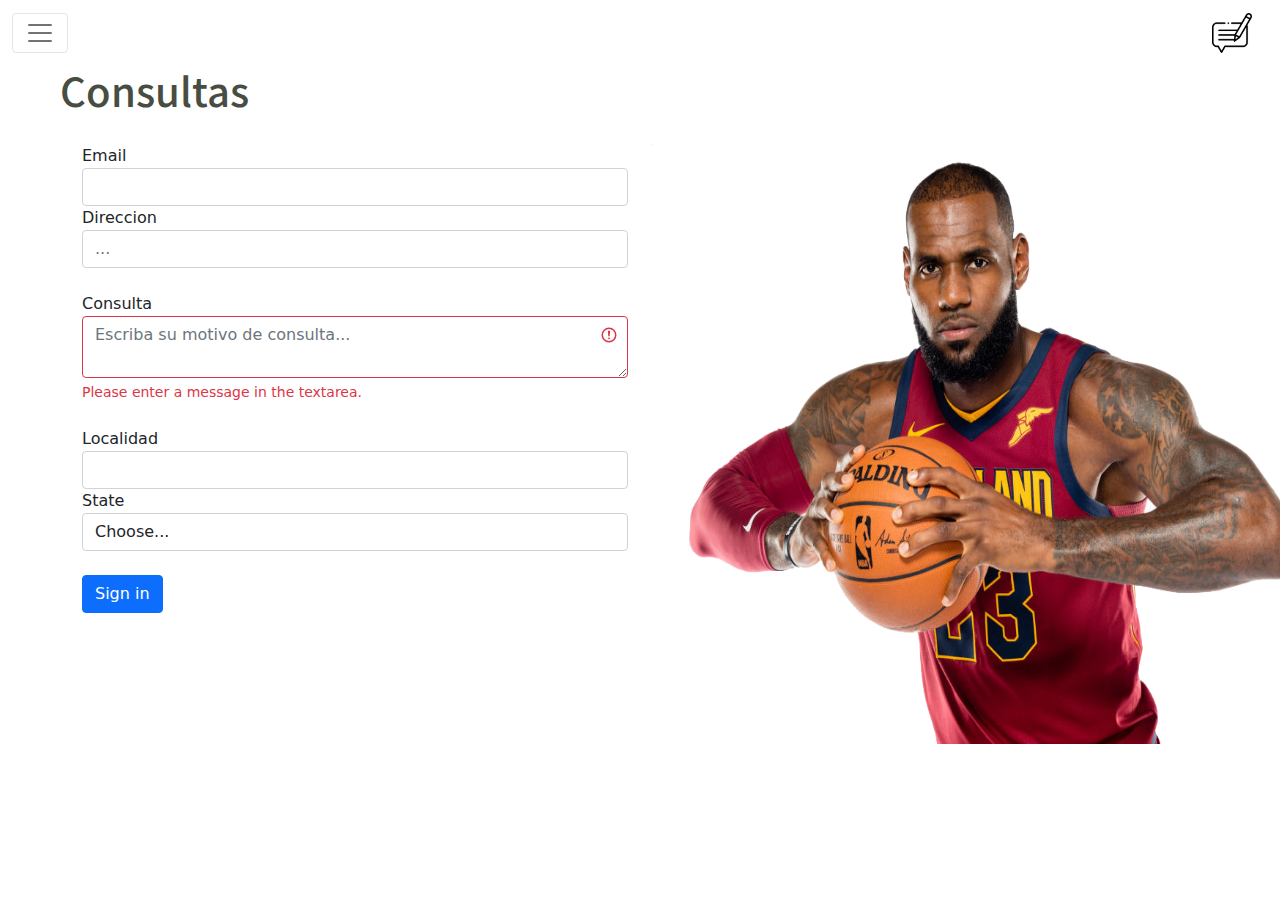
==== Pages/Consultas.html @ 098abf5f "Nuestro primer repositorio" ====
<!DOCTYPE html>
<html lang="en">
<head>
	<meta charset="UTF-8">
	<meta name="viewport" content="width=device-width, initial-scale=1.0">
	<meta name="description" content="Consulta Visco">
	<meta name="keywords" content="consultas, inquietudes, dudas">
	<title>Consultas</title>
	<link rel="stylesheet" href="../sass/estilos.css">
	<link rel="stylesheet" href="../Css/bootstrap.min.css">
	<link rel="stylesheet" href="https://cdnjs.cloudflare.com/ajax/libs/animate.css/4.1.1/animate.min.css">
	<script src="../js/bootstrap.min.js"></script>
</head>
<body>
	<nav class="navbar navbar-expand-xs navbar-light bg-transparent">
		<div class="container-fluid nav-menu">
			<button class="navbar-toggler" type="button" data-bs-toggle="collapse" data-bs-target="#navbarNavDropdown" aria-controls="navbarNavDropdown" aria-expanded="false" aria-label="Toggle navigation">
				<span class="navbar-toggler-icon"></span>
			</button>
			<div class="navegador__colapso collapse navbar-collapse" id="navbarNavDropdown">
				<ul class="navbar-nav">
					<li class="nav-item">
						<a class="nav-link active" aria-current="page" href="../index.html">Home</a>
					</li>
					<li class="nav-item">
						<a class="nav-link" href="Productos.html">Productos</a>
					</li>
					<li class="nav-item">
						<a class="nav-link" href="Consultas.html">Consultas</a>
					</li>
					<li class="nav-item">
						<a class="nav-link" href="Promociones.html">Promociones</a>
					</li>
					<li class="nav-item">
						<a class="nav-link" href="Nosotros.html">Nosotros</a>
					</li>
					<li class="nav-item">
						<a class="nav-link" href="Contacto.html">Contacto</a>
					</li>
					<li class="nav-item dropdown">
						<a class="nav-link dropdown-toggle" href="Pages/Reclamos.html" id="navbarDropdownMenuLink" role="button" data-bs-toggle="dropdown" aria-expanded="false">
							Reclamos
						</a>
						<ul class="navegador__despliegueSubmenu dropdown-menu" aria-labelledby="navbarDropdownMenuLink">
							<li><a class="dropdown-item" href="Pages/Reclamos.html">Reclamos</a></li>
							<li><a class="dropdown-item" href="Pages/Reclamos.html">Devolver pedido</a></li>
							<li><a class="dropdown-item" href="Pages/Subpages/Cómo es el proceso de devolución de un pedido en Visco.html">Proceso de devolución</a></li>
						</ul>
					</li>
				</ul>
			</div>
			<a class="navbar-brand " href="Index.html">
				<img src="../Img/fondo.png" alt="" width="80" height="">
			</a>
			<a class="navbar-brand" href="Pages/Contacto.html">
				<img src="../Img/formulario-de-contacto.png" alt="" width="40" height="">
			</a>
		</div>
	</nav>
	<h1 class="titulos">Consultas</h1>
	<div class="container">
		<div class="row">
			<div class="col-xs-12 col-lg-6">
				<form>
					<div class="form-row">
						<div class="form-group col-xs-12">
							<label for="inputEmail4">Email</label>
							<input type="email" class="form-control" id="inputEmail4">
						</div>
						<div class="form-group col-xs-6">
							<label for="inputAddress">Direccion</label>
							<input type="text" class="form-control" id="inputAddress" placeholder="...">
						</div>
					</div>
					<div class="form-row">
						<div class="mb-4 mt-4 col-xs-12">
							<label for="validationTextarea">Consulta</label>
							<textarea class="form-control is-invalid" id="validationTextarea" placeholder="Escriba su motivo de consulta..." required></textarea>
							<div class="invalid-feedback">
							Please enter a message in the textarea.
							</div>
						</div>
					</div>
					<div class="form-row">
						<div class="form-group col-xs-12">
							<label for="inputCity">Localidad</label>
							<input type="text" class="form-control" id="inputCity">
						</div>
					</div>
					<div class="form-group col-xs-4">
						<label for="inputState">State</label>
						<select id="inputState" class="form-control">
						<option selected>Choose...</option>
						<option>Me llego un producto incorrecto</option>
						<option>Me llego un producto incorrecto</option>
						<option>Me llego un producto incorrecto</option>
						<option>Me llego un producto incorrecto</option>
						</select>
					</div>
					<button type="submit" class="btn btn-primary mt-4">Sign in</button>
				</form>
			</div>
			<div class="col-xs-12 col-lg-6 imagenLateral">
				<img src="../Img/james.png" alt="" width="750" height="600">
			</div>
		</div>
	</div>
</body>
</html>
---- sass/estilos.css ----
@charset "UTF-8";
@import url("https://fonts.googleapis.com/css2?family=Anton&family=Bebas+Neue&family=Hind:wght@300&display=swap");
@import url("https://fonts.googleapis.com/css2?family=Pathway+Gothic+One&display=swap");
@import url("https://fonts.googleapis.com/css2?family=Anton&family=Bebas+Neue&family=Exo+2:ital,wght@1,100&family=Hind:wght@300&display=swap");
@import url("https://fonts.googleapis.com/css2?family=Oswald&display=swap");
@import url("https://fonts.googleapis.com/css2?family=Open+Sans+Condensed:wght@300&family=Oswald&display=swap");
@import url("https://fonts.googleapis.com/css2?family=Antonio:wght@700&display=swap");
@import url("https://fonts.googleapis.com/css2?family=Noto+Sans+JP:wght@100&display=swap");
@import url("https://fonts.googleapis.com/css2?family=Bebas+Neue&display=swap");
/*Variables*/
/*Estilos a la seccion Index*/
.navbar-collapse {
  -webkit-box-shadow: 2px 2px 4px rgba(0, 0, 0, 0.23);
          box-shadow: 2px 2px 4px rgba(0, 0, 0, 0.23);
}

.navbar-menu {
  position: relative;
}

.collapse {
  position: absolute;
  top: 58px;
  left: 1rem;
  width: 220px;
  padding: 0 1rem;
  background-color: white;
  border-radius: 3px;
}

.collapsing {
  -webkit-transition: none;
  transition: none;
  display: none;
}

.iconos {
  margin-top: 50px;
  margin-bottom: 50px;
}

.leyenda {
  font-family: 'Noto Sans JP', sans-serif;
  font-size: 20px;
  color: black;
  text-align: center;
  letter-spacing: 5px;
  color: #474d42;
}

.publicidad {
  background-image: url("../Img/publicidad-e1571517407869.jpg");
  background-repeat: no-repeat;
  background-repeat: cover;
  background-position: center center;
  height: 416px;
  width: 100%;
  margin-top: 20px;
}

.tituloPrincipal {
  font-family: 'Noto Sans JP', sans-serif;
  line-height: 3;
  text-transform: uppercase;
  font-style: normal;
  font-weight: normal;
  font-size: 25px;
  color: #474d42;
  text-align: center;
  letter-spacing: 5px;
}

.subtit {
  text-align: center;
  font-size: 15px;
}

.textoNosotros {
  font-family: 'Anton', sans-serif;
  font-family: 'Bebas Neue', cursive;
  font-family: 'Exo 2', sans-serif;
  font-family: 'Hind', sans-serif;
  color: #889683;
  font-size: 20px;
}

.acceso {
  text-align: center;
}

.acceso__Usuario {
  text-align: center;
  font-size: 20px;
  margin-top: 40px;
}

.acceso__Contraseña {
  text-align: center;
  font-size: 20px;
  margin-left: -40px;
  margin-top: 10px;
}

.botonAcceso {
  margin-left: 960px;
  margin-top: 30px;
}

.reclamos {
  text-align: right;
}

.reclamos a {
  text-decoration: none;
  color: black;
  text-align: right;
  margin-right: 50px;
}

/*Estilos a la seccion Productos*/
.productos__banner {
  background-color: #ede734;
  height: 140px;
  width: auto;
  margin-bottom: 50px;
}

.productos__texto {
  font-family: 'Bebas Neue', cursive;
  font-size: 30px;
  margin-top: 20px;
  letter-spacing: 3px;
  font-weight: bold;
  color: black;
}

.productos__newsletter {
  background-color: black;
  height: 60px;
  width: 400px;
  -webkit-box-shadow: 2px 2px 4px rgba(0, 0, 0, 0.23);
          box-shadow: 2px 2px 4px rgba(0, 0, 0, 0.23);
  margin-top: 35px;
}

.productos__newsletter a {
  text-decoration: none;
}

.newsletter__texto {
  color: white;
  text-align: center;
  margin-top: 10px;
}

.titulos {
  font-family: 'Noto Sans JP', sans-serif;
  font: 40px;
  color: #474d42;
  text-align: left;
  margin-left: 60px;
  margin-bottom: 30px;
}

.imagenProd:hover {
  -webkit-transform: scale(1.1, 1.1);
          transform: scale(1.1, 1.1);
}

.carousel-control-prev {
  -webkit-filter: invert(1);
          filter: invert(1);
  font-size: 20px;
}

.carousel-control-next {
  -webkit-filter: invert(1);
          filter: invert(1);
  font-size: 20px;
}

.carousel-item h5 {
  font-family: 'Noto Sans JP', sans-serif;
  color: black;
}

.carousel-item h6 {
  font-family: 'Noto Sans JP', sans-serif;
  color: black;
}

h6 {
  font-family: 'Noto Sans JP', sans-serif;
  font-size: 12px;
}

/*Estilos a la seccion Consultas*/
/*Estilos a la seccion Promociones*/
.secciones {
  display: -webkit-box;
  display: -ms-flexbox;
  display: flex;
  -ms-flex-pack: distribute;
      justify-content: space-around;
  margin-top: 50px;
  margin-bottom: 50px;
}

.secciones__imagen:hover {
  -webkit-transform: scale(1.1, 1.1);
          transform: scale(1.1, 1.1);
}

.listaPromociones {
  text-align: center;
}

/*Estilos a la seccion Nosotros*/
.grid1 {
  display: -ms-grid;
  display: grid;
  -ms-grid-columns: 300px 100px;
      grid-template-columns: 300px 100px;
  -ms-grid-rows: 40px 100px;
      grid-template-rows: 40px 100px;
}

/*Estilos para la seccion Contacto*/
iframe {
  margin-left: 100px;
}

.contenedor__footer {
  background-color: rgba(136, 150, 131, 0.5);
  height: 350px;
  width: auto;
}

/*Estilos para la seccion Reclamos*/
.subtitulo {
  border: solid 1px black;
  width: 200px;
  margin-left: 40%;
  margin-bottom: 30px;
}

.subtitulo__Reclamos0 {
  text-decoration: line-through;
  text-align: center;
}

.subtitulo__Reclamos {
  text-align: center;
}

.recuadroReclamos {
  border: solid 2px grey;
  width: 100%;
  height: 100%;
  margin-top: 20px;
  margin-bottom: 20px;
  padding-left: 20px;
  padding-top: 20px;
  padding-bottom: 20px;
  background-color: rgba(156, 151, 151, 0.2);
}

/*-------------------Aplicando medias-------------------*/
@media only screen and (max-width: 768px) {
  * {
    padding: 0px;
  }
  .iconos a {
    display: none;
  }
  .leyenda {
    font-size: 25px;
    letter-spacing: 5px;
  }
  .enlacesSuperiores li a {
    display: inline;
    color: grey;
  }
  .publicidad {
    background-image: url(../Img/publicidad-e1571517407869.jpg);
    background-repeat: no-repeat;
    background-repeat: cover;
    background-position: center center;
    height: 416px;
    width: 100%;
  }
  .tituloPrincipal {
    display: none;
  }
  .subtitulo {
    margin-top: 10px;
  }
  .accesoUsuario {
    font-size: 15px;
  }
  .accesoContraseña {
    font-size: 15px;
  }
}

@media only screen and (max-width: 425px) {
  * {
    padding: 0px;
  }
  .iconos a {
    display: none;
  }
  .leyenda {
    font-size: 25px;
    letter-spacing: 5px;
  }
  .enlacesSuperiores {
    margin-top: -30px;
    display: -webkit-box;
    display: -ms-flexbox;
    display: flex;
    -webkit-box-orient: vertical;
    -webkit-box-direction: normal;
        -ms-flex-direction: column;
            flex-direction: column;
    -webkit-box-pack: center;
        -ms-flex-pack: center;
            justify-content: center;
    background-color: white;
    margin-bottom: 10px;
  }
  .enlacesSuperiores li a {
    display: inline;
    color: grey;
  }
  .publicidad {
    background-image: url("../Img/publicidadpequeña.jpg");
    background-repeat: no-repeat;
    background-repeat: cover;
    background-position: center;
    height: 416px;
    width: 100%;
  }
  .tituloPrincipal {
    display: none;
  }
  .subtitulo {
    margin-top: 10px;
  }
  .accesoUsuario {
    font-size: 15px;
  }
  .accesoContraseña {
    font-size: 15px;
  }
  .reclamos {
    text-align: center;
    margin-right: 50px;
    margin-left: 50px;
    margin-top: 30px;
    text-decoration: none;
  }
}

@media only screen and (max-width: 320px) {
  * {
    padding: 0px;
  }
  /*index*/
  .contactoLogo {
    display: none;
  }
  .tituloPrincipal {
    display: none;
  }
  .subtit {
    display: none;
  }
  .acceso__Usuario {
    font-size: 15px;
    text-align: center;
  }
  .acceso__Contraseña {
    font-size: 15px;
    text-align: center;
  }
  .botonAcceso {
    text-align: center;
    margin-left: 130px;
  }
  .reclamos {
    display: none;
  }
  /*productos*/
  .contactoLogo {
    display: none;
  }
  .titulos {
    display: none;
  }
  .productos__newsletter {
    display: none;
  }
  .productos__texto {
    margin-top: 5px;
    font-size: 25px;
  }
}
/*# sourceMappingURL=estilos.css.map */
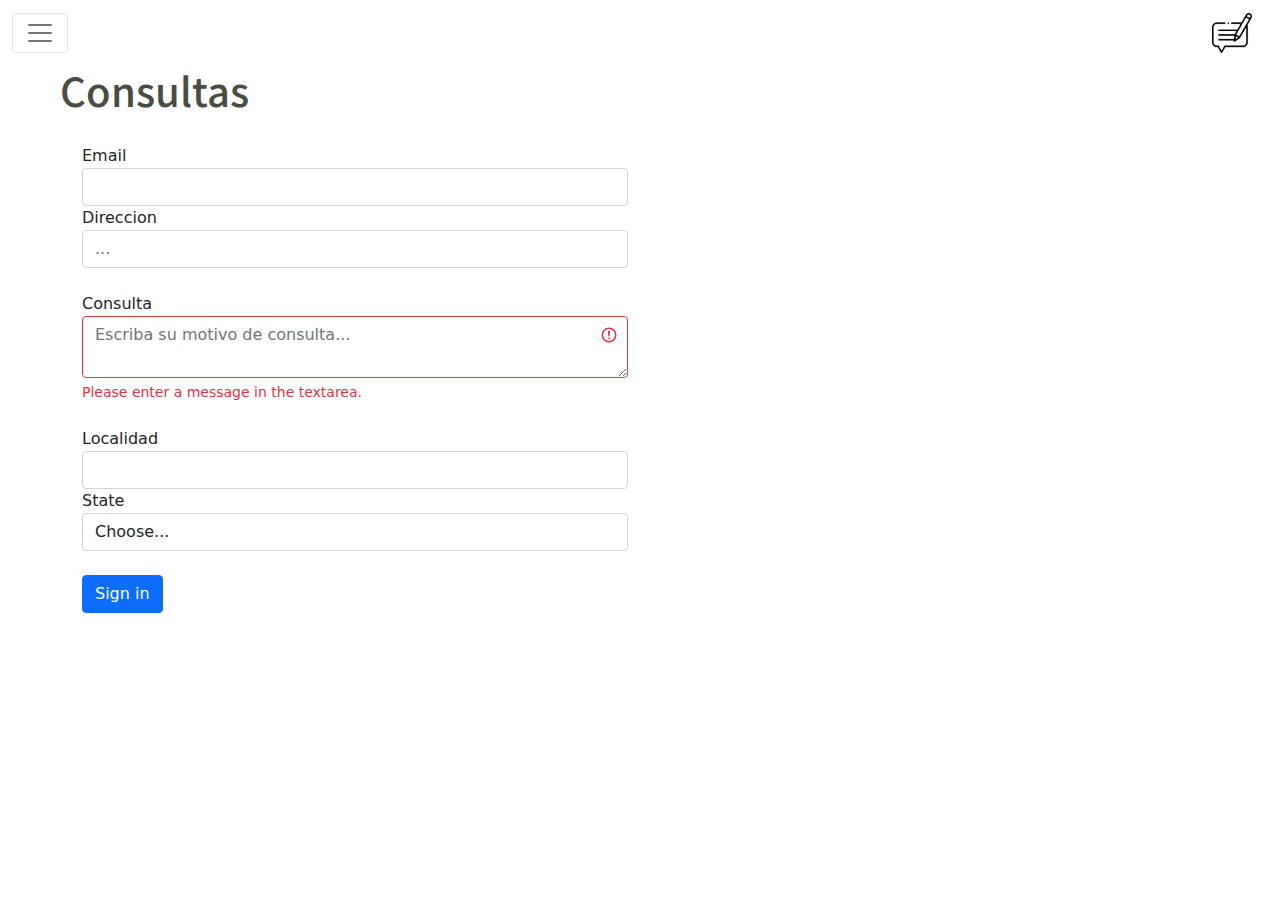
==== commit 61fda24a: "Elimine la foto de consultas" ====
--- a/Pages/Consultas.html
+++ b/Pages/Consultas.html
@@ -100,9 +100,6 @@
 					<button type="submit" class="btn btn-primary mt-4">Sign in</button>
 				</form>
 			</div>
-			<div class="col-xs-12 col-lg-6 imagenLateral">
-				<img src="../Img/james.png" alt="" width="750" height="600">
-			</div>
 		</div>
 	</div>
 </body>
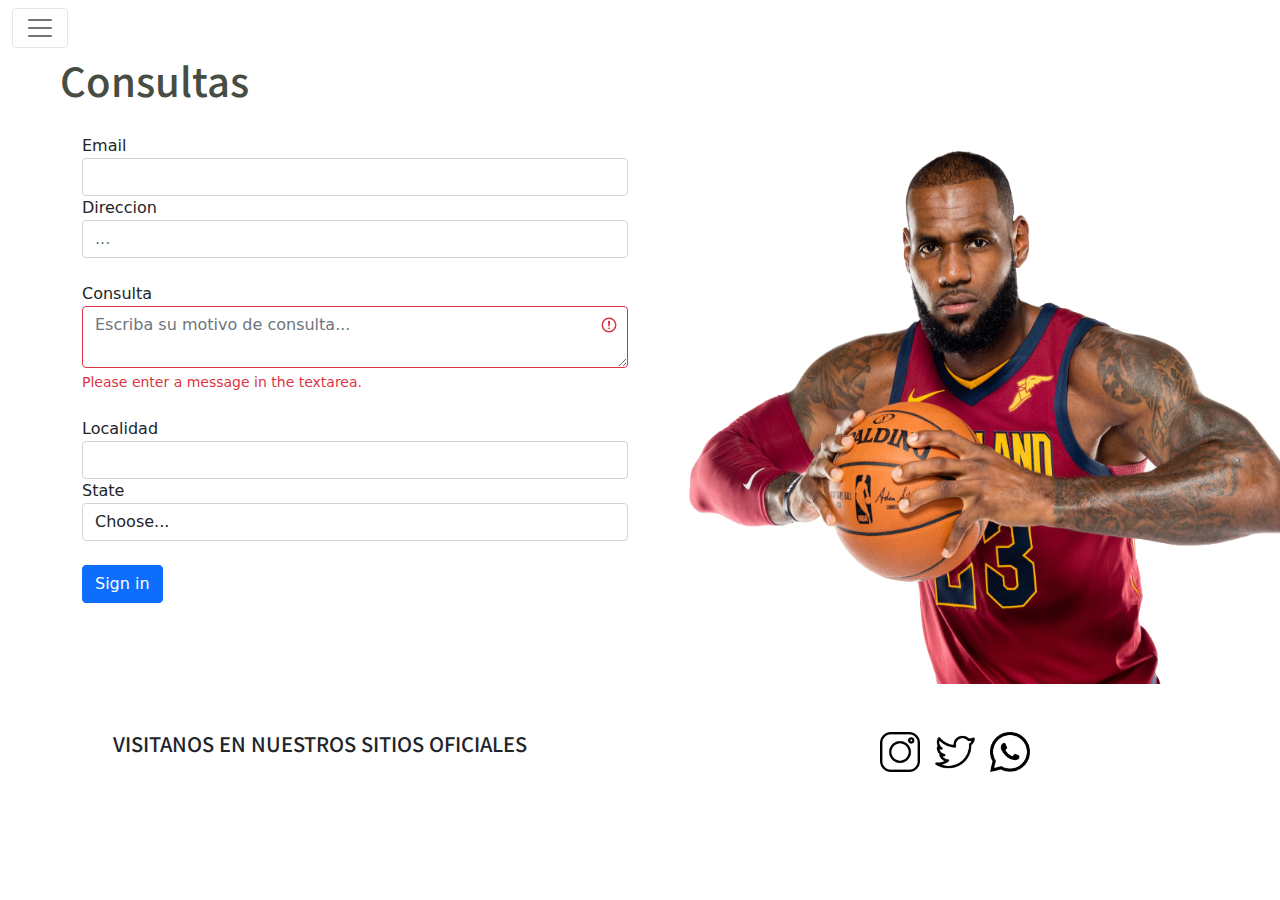
==== commit c8714633: "01-Ajustes varios" ====
--- a/Pages/Consultas.html
+++ b/Pages/Consultas.html
@@ -12,7 +12,7 @@
 	<script src="../js/bootstrap.min.js"></script>
 </head>
 <body>
-	<nav class="navbar navbar-expand-xs navbar-light bg-transparent">
+	<nav class="navbar sticky-top navbar-expand-xs navbar-light bg-transparent">
 		<div class="container-fluid nav-menu">
 			<button class="navbar-toggler" type="button" data-bs-toggle="collapse" data-bs-target="#navbarNavDropdown" aria-controls="navbarNavDropdown" aria-expanded="false" aria-label="Toggle navigation">
 				<span class="navbar-toggler-icon"></span>
@@ -42,9 +42,9 @@
 							Reclamos
 						</a>
 						<ul class="navegador__despliegueSubmenu dropdown-menu" aria-labelledby="navbarDropdownMenuLink">
-							<li><a class="dropdown-item" href="Pages/Reclamos.html">Reclamos</a></li>
-							<li><a class="dropdown-item" href="Pages/Reclamos.html">Devolver pedido</a></li>
-							<li><a class="dropdown-item" href="Pages/Subpages/Cómo es el proceso de devolución de un pedido en Visco.html">Proceso de devolución</a></li>
+							<li><a class="dropdown-item" href="Reclamos.html">Reclamos</a></li>
+							<li><a class="dropdown-item" href="Subpages/Cómo puedo devolver mi pedido.html">Devolver pedido</a></li>
+							<li><a class="dropdown-item" href="Subpages/Cómo es el proceso de devolución de un pedido en Visco.html">Proceso de devolución</a></li>
 						</ul>
 					</li>
 				</ul>
@@ -52,22 +52,19 @@
 			<a class="navbar-brand " href="Index.html">
 				<img src="../Img/fondo.png" alt="" width="80" height="">
 			</a>
-			<a class="navbar-brand" href="Pages/Contacto.html">
-				<img src="../Img/formulario-de-contacto.png" alt="" width="40" height="">
-			</a>
 		</div>
 	</nav>
 	<h1 class="titulos">Consultas</h1>
 	<div class="container">
 		<div class="row">
-			<div class="col-xs-12 col-lg-6">
+			<div class="col-xs-6 col-lg-6">
 				<form>
 					<div class="form-row">
 						<div class="form-group col-xs-12">
 							<label for="inputEmail4">Email</label>
 							<input type="email" class="form-control" id="inputEmail4">
 						</div>
-						<div class="form-group col-xs-6">
+						<div class="form-group col-xs-12">
 							<label for="inputAddress">Direccion</label>
 							<input type="text" class="form-control" id="inputAddress" placeholder="...">
 						</div>
@@ -87,7 +84,7 @@
 							<input type="text" class="form-control" id="inputCity">
 						</div>
 					</div>
-					<div class="form-group col-xs-4">
+					<div class="form-group col-xs-12">
 						<label for="inputState">State</label>
 						<select id="inputState" class="form-control">
 						<option selected>Choose...</option>
@@ -100,7 +97,22 @@
 					<button type="submit" class="btn btn-primary mt-4">Sign in</button>
 				</form>
 			</div>
+			<div class="col-xs-6 col-lg-6 imagenJames">
+				<img src="../Img/james.png" alt="fotoConsultas" width="750" height="550">
+			</div>
 		</div>
 	</div>
+	<footer class="container-fluid pieConsultas">
+		<div class="row">
+			<div class="col-xs-12 col-lg-6 iconos mt-5">
+						<h5 class="pieConsultas__texto">VISITANOS EN NUESTROS SITIOS OFICIALES</h5>
+			</div>
+			<div class="col-xs-12 col-lg-6 iconos mt-5">
+				<a href="https://www.instagram.com/"><img src="../Img/instagram.png" alt="" height="40"></a>
+				<a href="https://www.twitter.com/"><img src="../Img/gorjeo.png" alt="" height="40"></a>
+				<a href="https://web.whatsapp.com//"><img src="../Img/whatsapp.png" alt="" height="40"></a>
+			</div>
+		</div>
+	</footer>
 </body>
 </html>--- a/sass/estilos.css
+++ b/sass/estilos.css
@@ -40,7 +40,7 @@
 }
 
 .leyenda {
-  font-family: 'Noto Sans JP', sans-serif;
+  font-family: "Noto Sans JP", sans-serif;
   font-size: 20px;
   color: black;
   text-align: center;
@@ -59,7 +59,7 @@
 }
 
 .tituloPrincipal {
-  font-family: 'Noto Sans JP', sans-serif;
+  font-family: "Noto Sans JP", sans-serif;
   line-height: 3;
   text-transform: uppercase;
   font-style: normal;
@@ -123,6 +123,7 @@
   height: 140px;
   width: auto;
   margin-bottom: 50px;
+  margin-top: 50px;
 }
 
 .productos__texto {
@@ -154,7 +155,7 @@
 }
 
 .titulos {
-  font-family: 'Noto Sans JP', sans-serif;
+  font-family: "Noto Sans JP", sans-serif;
   font: 40px;
   color: #474d42;
   text-align: left;
@@ -180,38 +181,64 @@
 }
 
 .carousel-item h5 {
-  font-family: 'Noto Sans JP', sans-serif;
+  font-family: "Noto Sans JP", sans-serif;
   color: black;
 }
 
 .carousel-item h6 {
-  font-family: 'Noto Sans JP', sans-serif;
+  font-family: "Noto Sans JP", sans-serif;
   color: black;
 }
 
 h6 {
-  font-family: 'Noto Sans JP', sans-serif;
+  font-family: "Noto Sans JP", sans-serif;
   font-size: 12px;
 }
 
 /*Estilos a la seccion Consultas*/
+.pieConsultas {
+  height: 90px;
+}
+
+.pieConsultas a {
+  margin-right: 10px;
+}
+
+.imagenJames {
+  text-align: right;
+}
+
+.iconos {
+  text-align: center;
+}
+
+.pieConsultas__texto {
+  font-family: "Noto Sans JP", sans-serif;
+}
+
 /*Estilos a la seccion Promociones*/
-.secciones {
-  display: -webkit-box;
-  display: -ms-flexbox;
-  display: flex;
-  -ms-flex-pack: distribute;
-      justify-content: space-around;
+.secciones__imagen:hover {
+  -webkit-transform: scale(1.05, 1.05);
+          transform: scale(1.05, 1.05);
+}
+
+.seccionPromo {
+  margin-top: 30px;
+  text-align: center;
+  font-family: "Noto Sans JP", sans-serif;
+}
+
+.listaPromociones {
+  text-align: center;
+}
+
+.promociones__texto {
+  font-family: 'Bebas Neue', cursive;
+  font-size: 30px;
   margin-top: 50px;
-  margin-bottom: 50px;
-}
-
-.secciones__imagen:hover {
-  -webkit-transform: scale(1.1, 1.1);
-          transform: scale(1.1, 1.1);
-}
-
-.listaPromociones {
+  letter-spacing: 3px;
+  font-weight: bold;
+  color: black;
   text-align: center;
 }
 
@@ -306,9 +333,6 @@
 @media only screen and (max-width: 425px) {
   * {
     padding: 0px;
-  }
-  .iconos a {
-    display: none;
   }
   .leyenda {
     font-size: 25px;
@@ -405,5 +429,12 @@
     margin-top: 5px;
     font-size: 25px;
   }
+  /*consultas*/
+  .imagenJames img {
+    display: none;
+  }
+  .pieConsultas a {
+    text-align: center;
+  }
 }
 /*# sourceMappingURL=estilos.css.map */